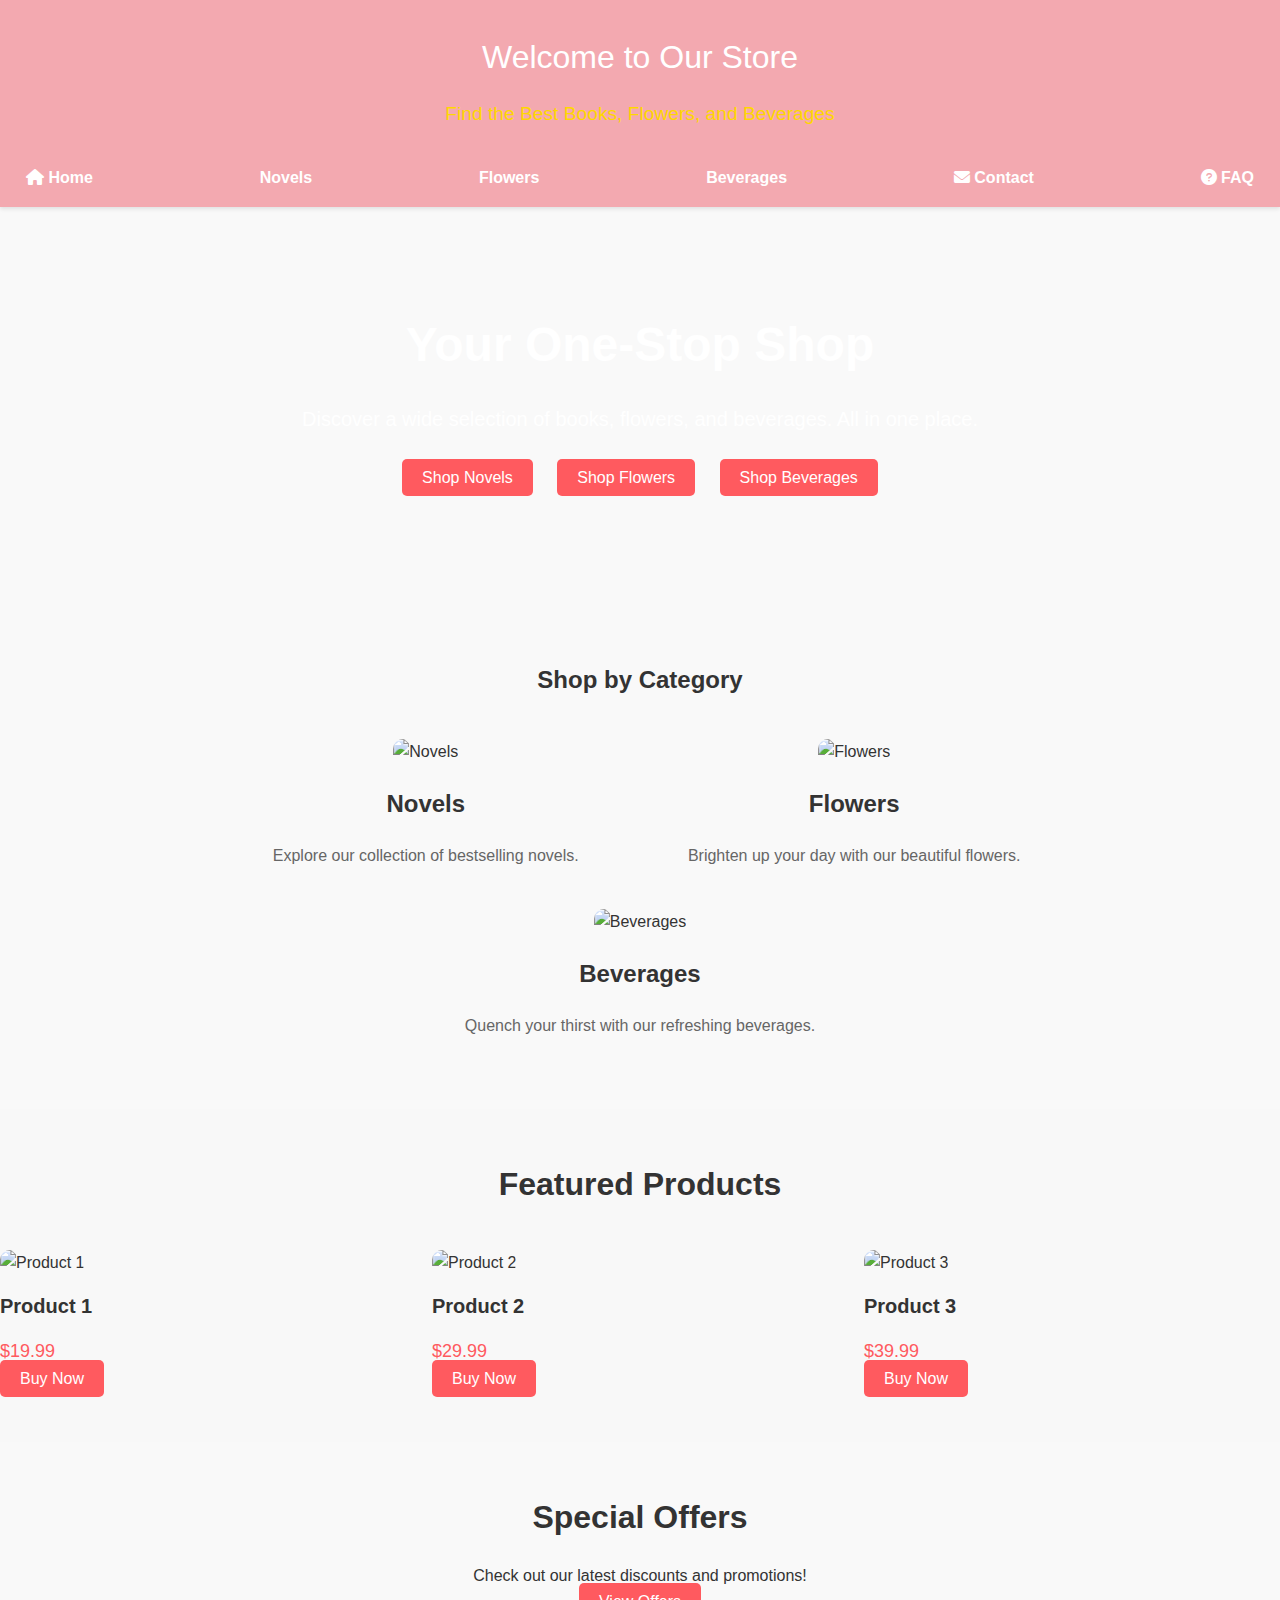
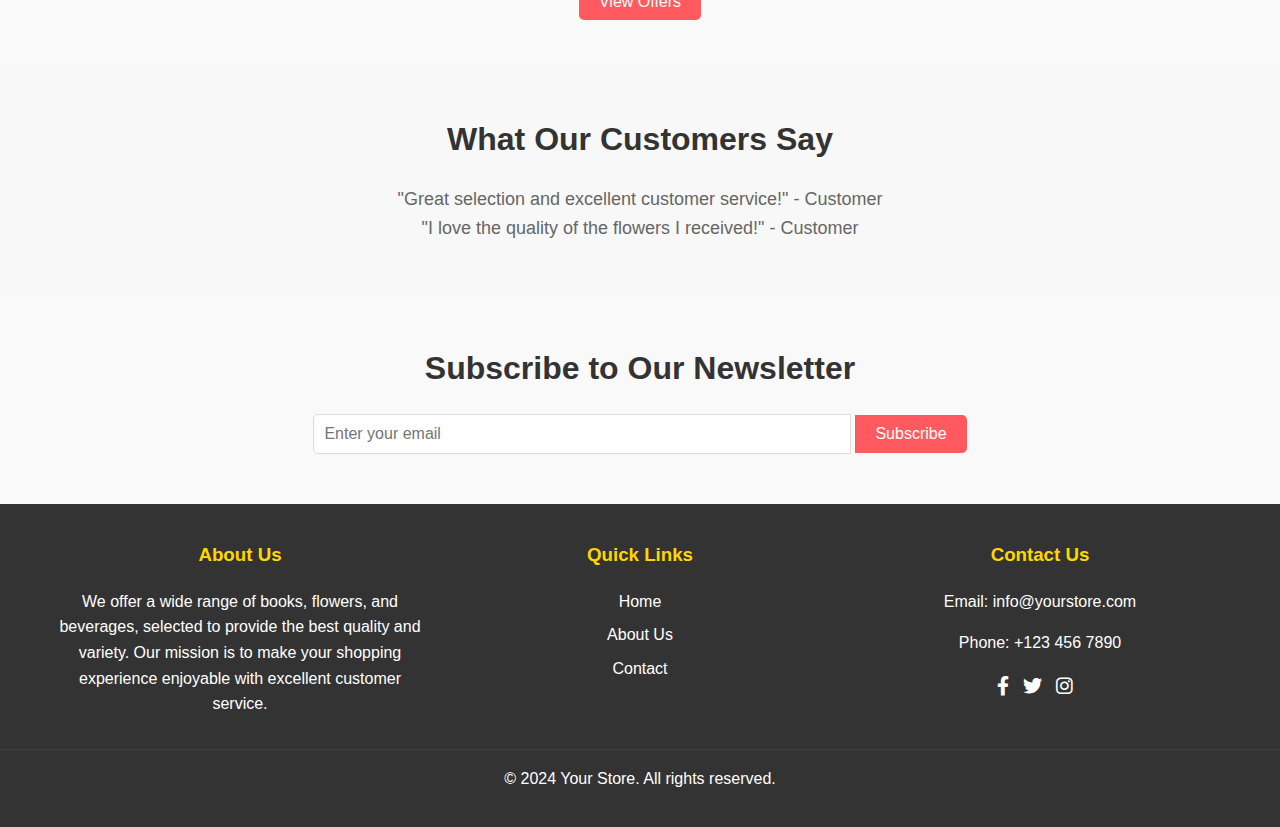
==== all files/index.html @ 9bd70ca5 "Add" ====
<!DOCTYPE html>
<html lang="en">

<head>
    <meta charset="UTF-8">
    <meta name="viewport" content="width=device-width, initial-scale=1.0">
    <title>Home - Your Store</title>
    <link rel="stylesheet" href="styles.css"> 
    <link rel="stylesheet" href="https://cdnjs.cloudflare.com/ajax/libs/font-awesome/6.0.0-beta3/css/all.min.css">

</head>

<body>

    <!-- Header and Navigation -->
    <header>
        <h1>Welcome to Our Store</h1>
        <h2>Find the Best Books, Flowers, and Beverages</h2><br>
        <nav>
            <ul>
                <li><a href="index.html" class="active"><i class="fas fa-home"></i> Home</a></li>
                <li><a href="novels.html">Novels</a></li>
                <li><a href="flowers.html">Flowers</a></li>
                <li><a href="beverages.html">Beverages</a></li>
                <li><a href="contact.html"><i class="fas fa-envelope"></i> Contact</a></li>
                <li><a href="faq.html"><i class="fas fa-question-circle"></i> FAQ</a></li>
            </ul>
        </nav>
    </header>

    <!-- Hero Section -->
    <section class="hero">
        <h1>Your One-Stop Shop</h1>
        <p>Discover a wide selection of books, flowers, and beverages. All in one place.</p>
        <a href="novels.html" class="btn">Shop Novels</a>
        <a href="flowers.html" class="btn">Shop Flowers</a>
        <a href="beverages.html" class="btn">Shop Beverages</a>
    </section>

    <!-- Categories Section -->
    <section class="categories">
        <h2>Shop by Category</h2>
        <div class="category">
            <a href="novels.html">
                <img src="novels-category.jpg" alt="Novels">
                <h2>Novels</h2>
                <p>Explore our collection of bestselling novels.</p>
            </a>
        </div>
        <div class="category">
            <a href="flowers.html">
                <img src="https://imgcdn.floweraura.com/white-lily-n-glass-vase-9893230fl-A_0.jpg?tr=w-266,dpr-1.5,q-70" alt="Flowers">
                <h2>Flowers</h2>
                <p>Brighten up your day with our beautiful flowers.</p>
            </a>
        </div>
        <div class="category">
            <a href="beverages.html">
                <img src="beverages-category.jpg" alt="Beverages">
                <h2>Beverages</h2>
                <p>Quench your thirst with our refreshing beverages.</p>
            </a>
        </div>
    </section>

    <!-- Featured Products Section -->
    <section class="featured-products">
        <h2>Featured Products</h2>
        <div class="product-grid">
            <div class="product-item">
                <img src="product1.jpg" alt="Product 1">
                <h3>Product 1</h3>
                <p>$19.99</p>
                <a href="#" class="btn">Buy Now</a>
            </div>
            <div class="product-item">
                <img src="product2.jpg" alt="Product 2">
                <h3>Product 2</h3>
                <p>$29.99</p>
                <a href="#" class="btn">Buy Now</a>
            </div>
            <div class="product-item">
                <img src="product3.jpg" alt="Product 3">
                <h3>Product 3</h3>
                <p>$39.99</p>
                <a href="#" class="btn">Buy Now</a>
            </div>
        </div>
    </section>

    <!-- Special Offers Section -->
    <section class="special-offers">
        <h2>Special Offers</h2>
        <p>Check out our latest discounts and promotions!</p>
        <a href="#" class="btn">View Offers</a>
    </section>

    <!-- Testimonials Section -->
    <section class="testimonials">
        <h2>What Our Customers Say</h2>
        <p>"Great selection and excellent customer service!" - Customer </p>
        <p>"I love the quality of the flowers I received!" - Customer </p>
    </section>

    <!-- Newsletter Section -->
    <section class="newsletter">
        <h2>Subscribe to Our Newsletter</h2>
        <form id='newsletter-form'>
            <input type="email" placeholder="Enter your email">
            <button type="submit">Subscribe</button>
        </form>
        <div id="thank-you-message" style="display: none;">Thank you for subscribing!</div>
    </section>

    <!-- Footer -->
    <footer>
        <div class="footer-content">
            <div class="footer-section about">
                <h3>About Us</h3>
                <p>We offer a wide range of books, flowers, and beverages, selected to provide the best quality and variety. Our mission is to make your shopping experience enjoyable with excellent customer service.</p>
            </div>
            <div class="footer-section links">
                <h3>Quick Links</h3>
                <ul>
                    <li><a href="index.html">Home</a></li>
                    <li><a href="about.html">About Us</a></li>
                    <li><a href="contact.html">Contact</a></li>
                </ul>
            </div>
            <div class="footer-section contact">
                <h3>Contact Us</h3>
                <p>Email: info@yourstore.com</p>
                <p>Phone: +123 456 7890</p>
                <div class="socials">
                    <a href="#"><i class="fab fa-facebook-f"></i></a>
                    <a href="#"><i class="fab fa-twitter"></i></a>
                    <a href="#"><i class="fab fa-instagram"></i></a>
                </div>
            </div>
        </div>
        <div class="footer-bottom">
            <p>&copy; 2024 Your Store. All rights reserved.</p>
        </div>
    </footer>
    <script src="script.js"></script>
</body>

</html>
---- all files/styles.css ----
/* General Styles */
* {
    margin: 0;
    padding: 0;
    box-sizing: border-box;
}

html {
    scroll-behavior: smooth;
}

body {
    font-family: 'Arial', sans-serif;
    line-height: 1.6;
    color: #333;
    margin: 0;
    padding: 0;
    transition: background 0.5s ease;
    background-color: #f9f9f9;
}

a {
    text-decoration: none;
    color: #333;
    transition: color 0.3s ease;
}

.container {
    display: grid;
    grid-template-columns: repeat(4, 1fr); /* 4 columns */
    gap: 1em;
    width: 100%;
    padding: 1em;
    box-sizing: border-box;
}

/* Header */
header {
    background: #f3a9b0;
    color: #fff;
    padding: 1em;
    text-align: center;
    box-shadow: 0 2px 4px rgba(0, 0, 0, 0.1);
}

header h1, header h2 {
    margin: 0.5em 0;
    font-weight: normal;
}

header h1 {
    font-size: 2em;
}

header h2 {
    font-size: 1.2em;
    color: #ffd700;
}

nav ul {
    list-style: none;
    padding: 0;
    margin: 0;
    display: flex;
    justify-content: space-between;
    flex-wrap: wrap;
}

nav ul li {
    margin: 0 10px;
}

nav ul li a {
    color: #fff;
    text-decoration: none;
    font-weight: bold;
    position: relative;
    display: flex;
    align-items: center;
    gap: 0.5em;
}

nav ul li a:hover {
    color: #ffd700;
}

nav ul li a::after {
    content: '';
    position: absolute;
    width: 0;
    height: 2px;
    bottom: 0;
    left: 0;
    background-color: #ffd700;
    transition: width 0.3s ease;
}

nav ul li a:hover::after {
    width: 100%;
}

/* Hero Section */
.hero {
    background-image: url('https://imgcdn.floweraura.com/white-lily-n-glass-vase-9893230fl-A_0.jpg?tr=w-266,dpr-1.5,q-70');
    background-size: cover;
    background-position: center;
    color: white;
    text-align: center;
    padding: 100px 20px;
    opacity: 1; 
    transform: translateY(0); 
}

.hero h1 {
    font-size: 48px;
    margin-bottom: 20px;
}

.hero p {
    font-size: 20px;
    margin-bottom: 30px;
}

.hero .btn {
    padding: 10px 20px;
    background-color: #ff5a5f;
    color: white;
    border: none;
    border-radius: 5px;
    cursor: pointer;
    margin: 10px;
}

.hero .btn:hover {
    background-color: #e14a4a;
}

/* Categories Section */
.categories {
    opacity: 1;
    transform: translateY(0); 
    padding: 50px 0;
    text-align: center;
}

.categories .category {
    opacity: 1;
    transform: translateY(0);
    margin: 20px;
    display: inline-block;
    vertical-align: top;
    width: 30%;
}

.categories img {
    width: 100%;
    height: auto;
    border-radius: 10px;
}

.categories h2 {
    font-size: 24px;
    margin: 20px 0;
}

.categories p {
    font-size: 16px;
    color: #666;
}

/* Featured Products */
.featured-products {
    opacity: 1; 
    transform: translateY(0); 
    padding: 50px 0;
    background-color: #f8f8f8;
}

.featured-products h2 {
    text-align: center;
    font-size: 32px;
    margin-bottom: 40px;
}

.product-grid {
    display: flex;
    justify-content: space-around;
    flex-wrap: wrap;
    gap: 1em;
}

.product-item {
    flex: 1 1 calc(25% - 1em);
    box-sizing: border-box;
}

.product-item img {
    width: 100%;
    height: auto;
    border-radius: 10px;
}

.product-item h3 {
    margin: 15px 0;
    font-size: 20px;
}

.product-item p {
    font-size: 18px;
    color: #ff5a5f;
}

.product-item .btn {
    background-color: #ff5a5f;
    padding: 10px 20px;
    border: none;
    color: white;
    border-radius: 5px;
    cursor: pointer;
    margin-top: 15px;
}

.product-item .btn:hover {
    background-color: #e14a4a;
}

/* Filters Section */
#filters {
    display: flex;
    flex-wrap: wrap;
    gap: 1em;
    padding: 1em;
    background: #fff;
    border-radius: 10px;
    box-shadow: 0 4px 8px rgba(0, 0, 0, 0.1);
    margin-bottom: 1em;
}

#filters h3 {
    flex-basis: 100%;
    font-size: 1.4em;
    color: #f3a9b0;
    font-weight: bold;
    margin-bottom: 1em;
    border-bottom: 2px solid #f3a9b0;
    padding-bottom: 0.5em;
}

#filters label {
    display: flex;
    align-items: center;
    margin-right: 0.25em; /* Reduced margin to decrease gap */
    font-size: 1em;
    color: #333;
    padding: 0.25em 0; /* Reduced padding for tighter spacing */
    flex: 1;
}

#filters label i {
    margin-right: 0.5em;
    color: #f3a9b0;
}

#filters select {
    padding: 0.5em;
    border: 1px solid #ddd;
    border-radius: 5px;
    font-size: 1em;
    transition: border-color 0.3s ease;
    flex: 2;
    min-width: 150px; /* Minimum width for dropdowns */
}

#filters select:focus {
    border-color: #f3a9b0;
    outline: none;
}

#filters button {
    background-color: #f3a9b0;
    color: #fff;
    border: none;
    padding: 0.5em 1em;
    font-size: 1em;
    border-radius: 5px;
    cursor: pointer;
    transition: background-color 0.3s ease, transform 0.3s ease;
    align-self: center;
    margin-top: 1em; /* Space above button */
}

#filters button:hover {
    background-color: #e14a4a;
    transform: scale(1.05);
}


/* Main Content Area */
main {
    display: flex;
    flex-wrap: wrap;
    padding: 1em;
    gap: 1em;
}

#products {
    flex: 3;
    display: flex;
    flex-wrap: wrap;
    gap: 1em;
}

.container {
    display: grid;
    grid-template-columns: repeat(4, 1fr);
    gap: 1em;
    width: 100%;
    padding: 1em;
    box-sizing: border-box;
    column-count: 4;
    column-gap: 1em;
    
}

/* Item */
.item {
    flex: 1 1 calc(20% - 1em); /* 4 items per row with reduced size */
    margin: 0.5em;
    box-sizing: border-box;
    background: #fff;
    border: 1px solid #ddd;
    border-radius: 8px;
    padding: 0.75em; /* Reduced padding for smaller size */
    display: flex;
    flex-direction: column;
    justify-content: space-between;
    align-items: center;
    box-shadow: 0 0 10px rgba(0, 0, 0, 0.1);
    transition: transform 0.3s ease, box-shadow 0.3s ease;
    break-inside: avoid;
    margin-bottom: 1em;
}

.item img {
    width: 100%;
    height: auto;
    aspect-ratio: 1/1;
    max-height: 200px; /* Reduced max height */
    border-radius: 10px;
    object-fit: contain;
    transition: transform 0.5s ease;
    margin-bottom: 0.75em; /* Reduced margin for a tighter look */
}

.item h4 {
    margin: 0 0 0.5em;
    font-size: 1.1em; /* Slightly smaller font */
    color: #333;
    text-align: center;
}

.item p {
    margin: 0;
    color: #666;
    font-size: 0.85em; /* Slightly smaller font */
    line-height: 1.4;
    text-align: center;
}


/* Special Offers Section */
.special-offers {
    opacity: 1; 
    transform: translateY(0); 
    padding: 50px 0;
    text-align: center;
}

.special-offers h2 {
    font-size: 32px;
    margin-bottom: 20px;
}

.special-offers .btn {
    padding: 10px 20px;
    background-color: #ff5a5f;
    color: white;
    border: none;
    border-radius: 5px;
    cursor: pointer;
}

.special-offers .btn:hover {
    background-color: #e14a4a;
}

/* Testimonials Section */
.testimonials {
    opacity: 1; 
    transform: translateY(0); 
    padding: 50px 0;
    background-color: #f8f8f8;
    text-align: center;
}

.testimonials h2 {
    font-size: 32px;
    margin-bottom: 20px;
}

.testimonials p {
    font-size: 18px;
    color: #666;
}

/* Newsletter Section */
.newsletter {
    opacity: 1; 
    transform: translateY(0); 
    padding: 50px 0;
    text-align: center;
}

.newsletter h2 {
    font-size: 32px;
    margin-bottom: 20px;
}

.newsletter form {
    display: inline-block;
    width: 60%;
}

.newsletter input[type="email"] {
    width: 70%;
    padding: 10px;
    font-size: 16px;
    border: 1px solid #ddd;
    border-radius: 5px 0 0 5px;
    outline: none;
}

.newsletter button {
    padding: 10px 20px;
    background-color: #ff5a5f;
    color: white;
    border: none;
    border-radius: 0 5px 5px 0;
    cursor: pointer;
}

.newsletter button:hover {
    background-color: #e14a4a;
}

/* Footer */
footer {
    padding: 20px 0;
    background-color: #333;
    color: white;
    text-align: center;
}

.footer-content {
    max-width: 1200px;
    margin: 0 auto;
    display: flex;
    justify-content: space-between;
    flex-wrap: wrap;
}

.footer-section {
    flex: 1;
    padding: 1em;
    min-width: 200px;
}

.footer-section h3 {
    margin-bottom: 1em;
    color: #ffd700;
}

.footer-section p, .footer-section ul {
    margin-bottom: 1em;
}

.footer-section ul {
    list-style: none;
    padding: 0;
}

.footer-section ul li {
    margin-bottom: 0.5em;
}

.footer-section ul li a {
    color: #fff;
    text-decoration: none;
}

.footer-section ul li a:hover {
    color: #ffd700;
}

.footer-section .socials a {
    margin-right: 10px;
    color: #fff;
    font-size: 1.2em;
    text-decoration: none;
}

.footer-section .socials a:hover {
    color: #ffd700;
}

.footer-bottom {
    text-align: center;
    padding: 1em 0;
    border-top: 1px solid #444;
}

nav ul li a, .footer-section ul li a {
    position: relative;
    display: inline-block;
    color: #fff;
    text-decoration: none;
}

nav ul li a::after, .footer-section ul li a::after {
    content: '';
    position: absolute;
    width: 0;
    height: 2px;
    bottom: 0;
    left: 0;
    background-color: #ffd700;
    transition: width 0.3s ease;
}

nav ul li a:hover::after, .footer-section ul li a:hover::after {
    width: 100%;
}

/* Buttons */
button {
    background-color: #f3a9b0;
    color: #fff;
    border: none;
    padding: 10px 20px;
    font-size: 1em;
    border-radius: 5px;
    cursor: pointer;
    transition: background-color 0.3s ease, transform 0.3s ease;
}

button:hover {
    background-color: #ff6f78;
    transform: scale(1.05);
}

/* Animations */
section {
    opacity: 0;
    transform: translateY(20px);
    transition: opacity 0.6s ease, transform 0.6s ease;
}

section.visible {
    opacity: 1;
    transform: translateY(0);
}

/* Responsive Styles */
@media (max-width: 1200px) {
    .container {
        grid-template-columns: repeat(3, 1fr);
    }
    
}

@media (max-width: 768px) {
    .container {
        grid-template-columns: repeat(2, 1fr);
        gap: 1em;
    }

    nav ul {
        flex-direction: column;
        align-items: center;
    }
}

@media (max-width: 480px) {
    .container {
        grid-template-columns: 1fr;
    }

    .item h4 {
        font-size: 1em;
    }

    .item p {
        font-size: 0.85em;
    }
}
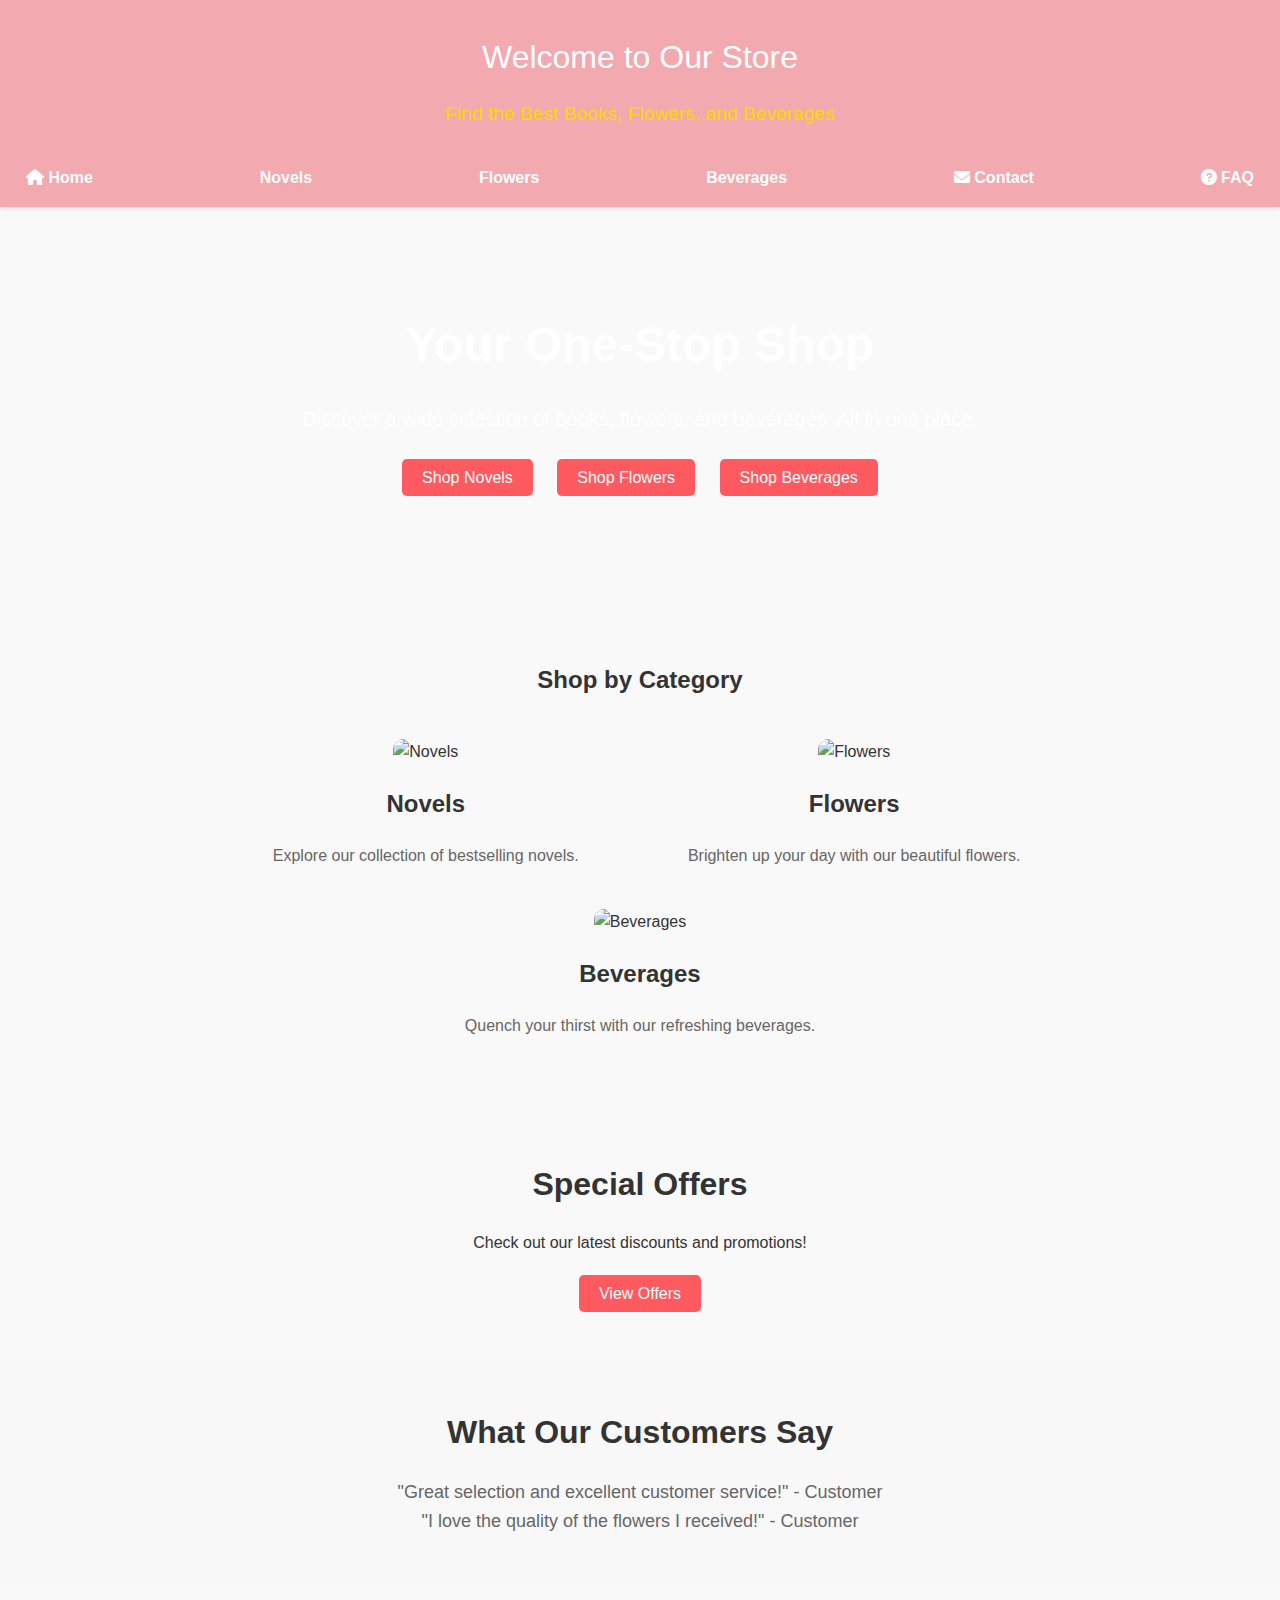
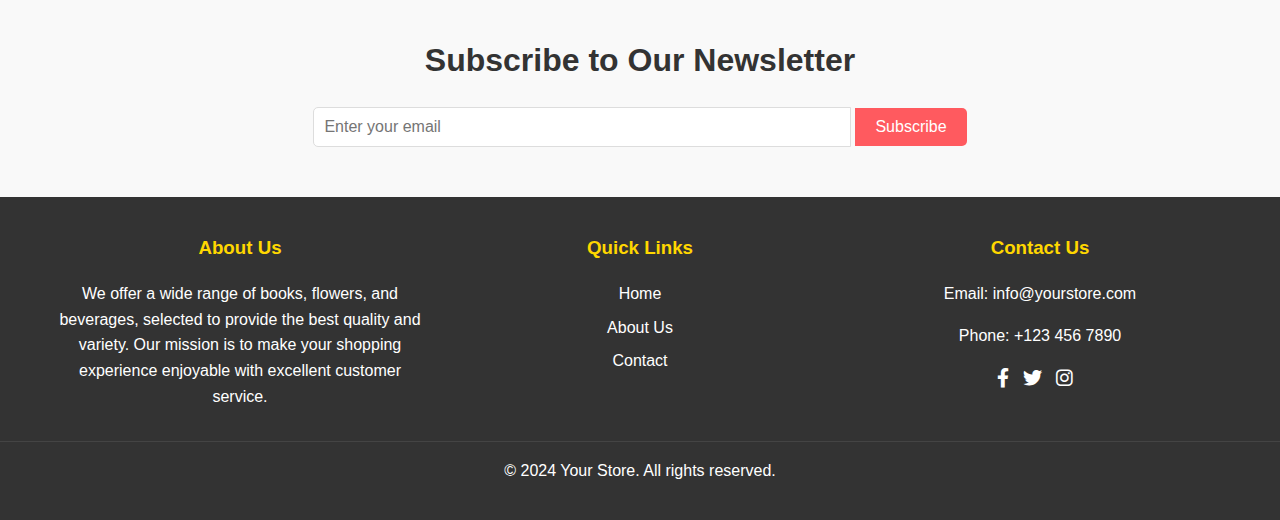
==== commit 5584c9be: "Add" ====
--- a/all files/index.html
+++ b/all files/index.html
@@ -42,56 +42,32 @@
         <h2>Shop by Category</h2>
         <div class="category">
             <a href="novels.html">
-                <img src="novels-category.jpg" alt="Novels">
+                <img src="https://imgs.search.brave.com/oM7v9OOAXBefRO78kYFK7qgFYH1Xz8N_qPFrFNnErSM/rs:fit:860:0:0:0/g:ce/aHR0cHM6Ly93YWxs/cGFwZXJjYXZlLmNv/bS93cC93cDgwMTMy/MDMuanBn" alt="Novels">
                 <h2>Novels</h2>
                 <p>Explore our collection of bestselling novels.</p>
             </a>
         </div>
         <div class="category">
             <a href="flowers.html">
-                <img src="https://imgcdn.floweraura.com/white-lily-n-glass-vase-9893230fl-A_0.jpg?tr=w-266,dpr-1.5,q-70" alt="Flowers">
+                <img src="https://imgs.search.brave.com/wgmxXvGy-C4ffyKrhkjX36gFk0co5tHwsC8id9w0O08/rs:fit:860:0:0:0/g:ce/aHR0cHM6Ly93YWxs/cGFwZXJjYXZlLmNv/bS93cC9FaU9vb3ly/LmpwZw" alt="Flowers">
                 <h2>Flowers</h2>
                 <p>Brighten up your day with our beautiful flowers.</p>
             </a>
         </div>
         <div class="category">
             <a href="beverages.html">
-                <img src="beverages-category.jpg" alt="Beverages">
+                <img src="https://imgs.search.brave.com/Nfsvr3lAgJIq_osbZMTVgoFA8FGln5afLaU62JI1zc0/rs:fit:860:0:0:0/g:ce/aHR0cHM6Ly93YWxs/cGFwZXJzLmNvbS9p/bWFnZXMvZmVhdHVy/ZWQvYmlydGhkYXkt/Y2FrZS1icHlycXF4/bjQzd2d2c2VyLmpw/Zw" alt="Beverages">
                 <h2>Beverages</h2>
                 <p>Quench your thirst with our refreshing beverages.</p>
             </a>
         </div>
     </section>
 
-    <!-- Featured Products Section -->
-    <section class="featured-products">
-        <h2>Featured Products</h2>
-        <div class="product-grid">
-            <div class="product-item">
-                <img src="product1.jpg" alt="Product 1">
-                <h3>Product 1</h3>
-                <p>$19.99</p>
-                <a href="#" class="btn">Buy Now</a>
-            </div>
-            <div class="product-item">
-                <img src="product2.jpg" alt="Product 2">
-                <h3>Product 2</h3>
-                <p>$29.99</p>
-                <a href="#" class="btn">Buy Now</a>
-            </div>
-            <div class="product-item">
-                <img src="product3.jpg" alt="Product 3">
-                <h3>Product 3</h3>
-                <p>$39.99</p>
-                <a href="#" class="btn">Buy Now</a>
-            </div>
-        </div>
-    </section>
 
     <!-- Special Offers Section -->
     <section class="special-offers">
         <h2>Special Offers</h2>
-        <p>Check out our latest discounts and promotions!</p>
+        <p>Check out our latest discounts and promotions!</p><br>
         <a href="#" class="btn">View Offers</a>
     </section>
 
@@ -145,4 +121,4 @@
     <script src="script.js"></script>
 </body>
 
-</html>
+</html>--- a/all files/styles.css
+++ b/all files/styles.css
@@ -153,8 +153,8 @@
 }
 
 .categories img {
-    width: 100%;
-    height: auto;
+    width: 450px;
+    height: 300px;
     border-radius: 10px;
 }
 
@@ -168,61 +168,8 @@
     color: #666;
 }
 
-/* Featured Products */
-.featured-products {
-    opacity: 1; 
-    transform: translateY(0); 
-    padding: 50px 0;
-    background-color: #f8f8f8;
-}
-
-.featured-products h2 {
-    text-align: center;
-    font-size: 32px;
-    margin-bottom: 40px;
-}
-
-.product-grid {
-    display: flex;
-    justify-content: space-around;
-    flex-wrap: wrap;
-    gap: 1em;
-}
-
-.product-item {
-    flex: 1 1 calc(25% - 1em);
-    box-sizing: border-box;
-}
-
-.product-item img {
-    width: 100%;
-    height: auto;
-    border-radius: 10px;
-}
-
-.product-item h3 {
-    margin: 15px 0;
-    font-size: 20px;
-}
-
-.product-item p {
-    font-size: 18px;
-    color: #ff5a5f;
-}
-
-.product-item .btn {
-    background-color: #ff5a5f;
-    padding: 10px 20px;
-    border: none;
-    color: white;
-    border-radius: 5px;
-    cursor: pointer;
-    margin-top: 15px;
-}
-
-.product-item .btn:hover {
-    background-color: #e14a4a;
-}
+
+
 
 /* Filters Section */
 #filters {
@@ -602,4 +549,4 @@
     .item p {
         font-size: 0.85em;
     }
-}
+}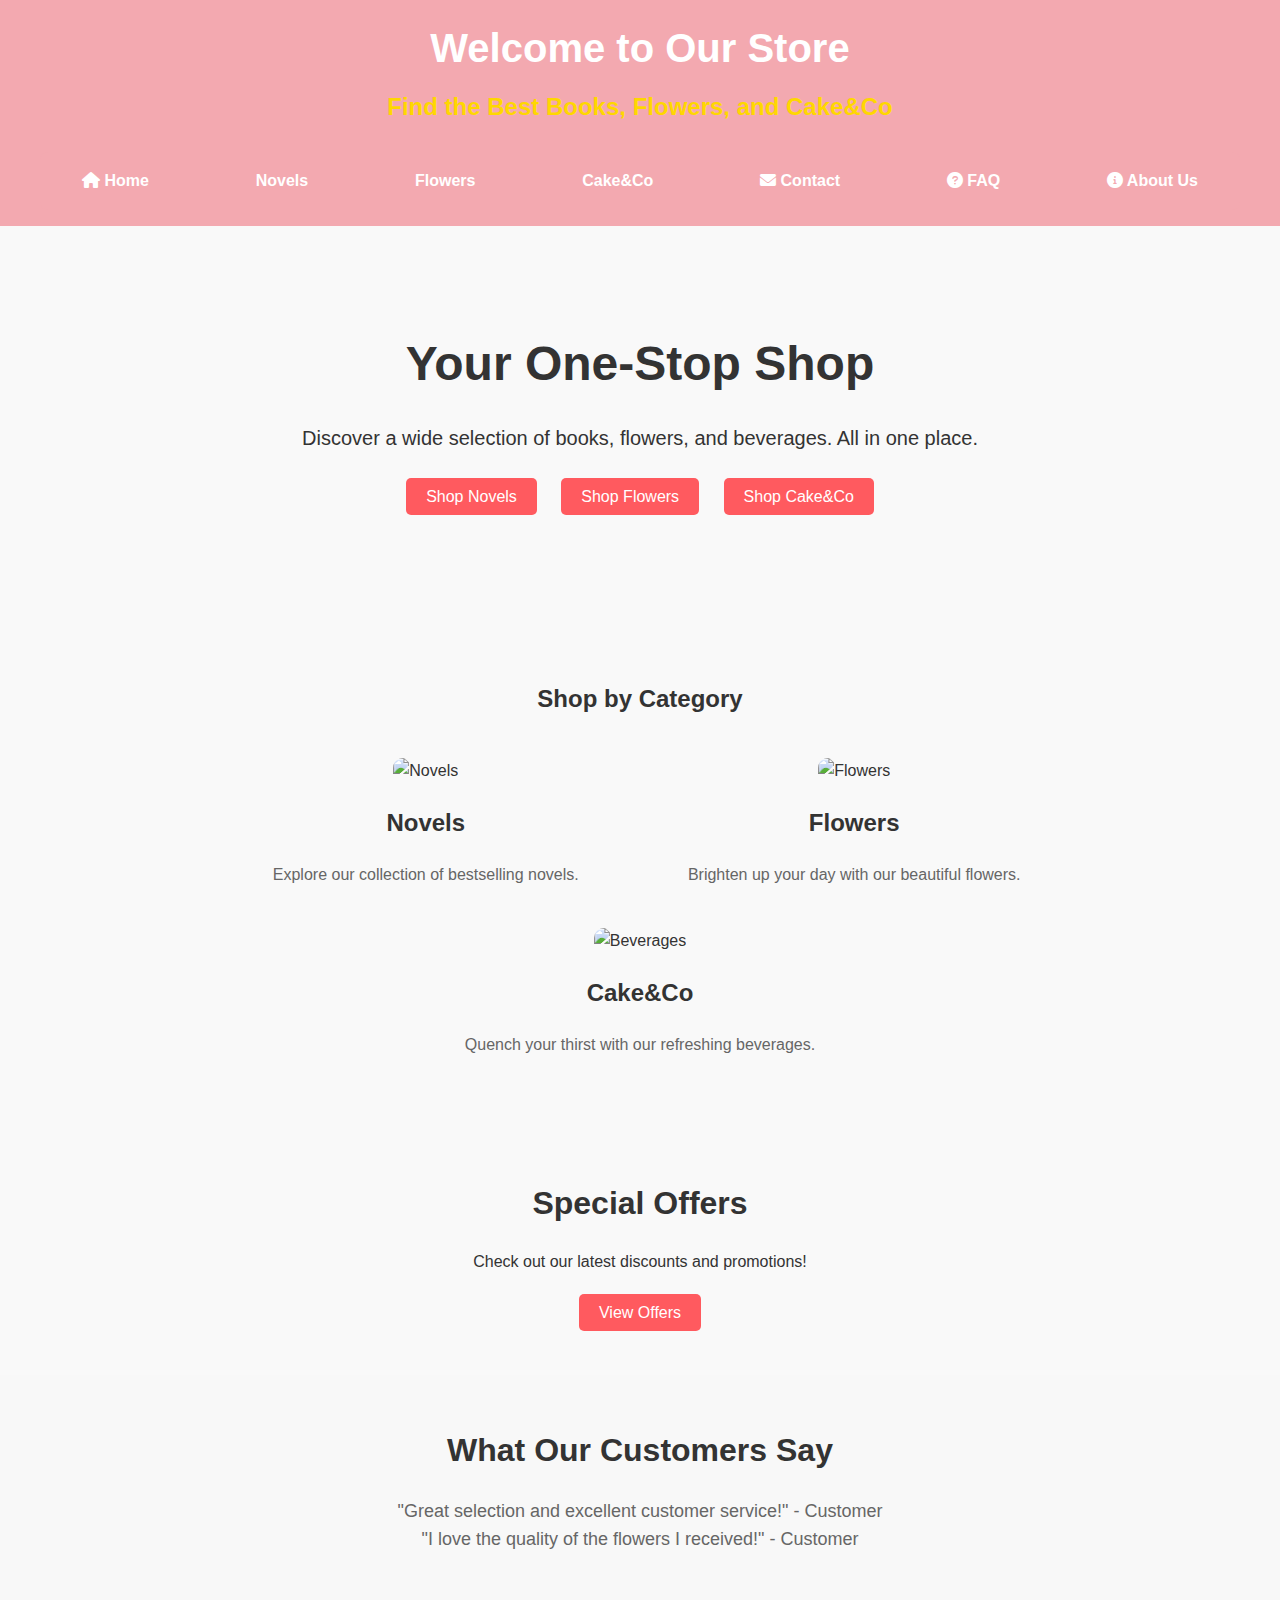
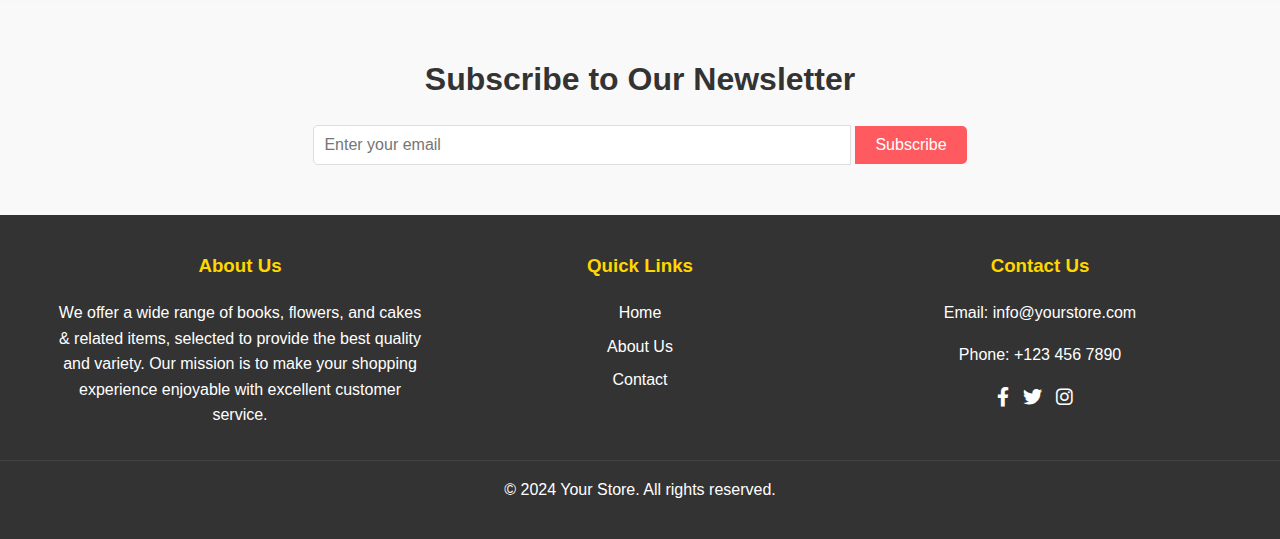
==== commit 040d5ace: "add" ====
--- a/all files/index.html
+++ b/all files/index.html
@@ -15,15 +15,16 @@
     <!-- Header and Navigation -->
     <header>
         <h1>Welcome to Our Store</h1>
-        <h2>Find the Best Books, Flowers, and Beverages</h2><br>
+        <h2>Find the Best Books, Flowers, and Cake&Co</h2><br>
         <nav>
             <ul>
                 <li><a href="index.html" class="active"><i class="fas fa-home"></i> Home</a></li>
-                <li><a href="novels.html">Novels</a></li>
+                <li><a href="novels.html" >Novels</a></li>
                 <li><a href="flowers.html">Flowers</a></li>
-                <li><a href="beverages.html">Beverages</a></li>
+                <li><a href="cake&co.html">Cake&Co</a></li>
                 <li><a href="contact.html"><i class="fas fa-envelope"></i> Contact</a></li>
                 <li><a href="faq.html"><i class="fas fa-question-circle"></i> FAQ</a></li>
+                <li><a href="about.html"><i class="fas fa-info-circle"></i> About Us</a></li>
             </ul>
         </nav>
     </header>
@@ -34,7 +35,7 @@
         <p>Discover a wide selection of books, flowers, and beverages. All in one place.</p>
         <a href="novels.html" class="btn">Shop Novels</a>
         <a href="flowers.html" class="btn">Shop Flowers</a>
-        <a href="beverages.html" class="btn">Shop Beverages</a>
+        <a href="cake&co.html" class="btn">Shop Cake&Co</a>
     </section>
 
     <!-- Categories Section -->
@@ -42,33 +43,33 @@
         <h2>Shop by Category</h2>
         <div class="category">
             <a href="novels.html">
-                <img src="https://imgs.search.brave.com/oM7v9OOAXBefRO78kYFK7qgFYH1Xz8N_qPFrFNnErSM/rs:fit:860:0:0:0/g:ce/aHR0cHM6Ly93YWxs/cGFwZXJjYXZlLmNv/bS93cC93cDgwMTMy/MDMuanBn" alt="Novels">
+                <img src="https://imgs.search.brave.com/2iuZiAg2iIrP-4RycNOrfyLit8NJit3cyKvOUvdHf9k/rs:fit:860:0:0:0/g:ce/aHR0cHM6Ly9tZWRp/YS5pc3RvY2twaG90/by5jb20vaWQvOTQ5/MTE4MDY4L3Bob3Rv/L2Jvb2tzLmpwZz9z/PTYxMng2MTImdz0w/Jms9MjAmYz0xdmJS/SGFBX2FPbDl0TEl5/NlAyVUFOcVEyN0tR/X2dTRi1CSDBzVWpR/NzMwPQ" alt="Novels">
                 <h2>Novels</h2>
                 <p>Explore our collection of bestselling novels.</p>
             </a>
         </div>
         <div class="category">
             <a href="flowers.html">
-                <img src="https://imgs.search.brave.com/wgmxXvGy-C4ffyKrhkjX36gFk0co5tHwsC8id9w0O08/rs:fit:860:0:0:0/g:ce/aHR0cHM6Ly93YWxs/cGFwZXJjYXZlLmNv/bS93cC9FaU9vb3ly/LmpwZw" alt="Flowers">
+                <img src="https://imgs.search.brave.com/_iKGARZjZTR_FJ-XgjvJgLK7Dv60tvZalajmdZmASLo/rs:fit:860:0:0:0/g:ce/aHR0cHM6Ly90aHVt/YnMuZHJlYW1zdGlt/ZS5jb20vYi9yZWQt/cm9zZS1mbG93ZXIt/Ym91cXVldC1waW5r/LXJvc2VzLWxvdmUt/d29vZGVuLXRhYmxl/LW5hdHVyZS1iYWNr/Z3JvdW5kLXZhbGVu/dGluZXMtZGF5LWxv/dmVyLWNvbmNlcHQt/MTM1NDY0ODUxLmpw/Zw" alt="Flowers">
                 <h2>Flowers</h2>
                 <p>Brighten up your day with our beautiful flowers.</p>
             </a>
         </div>
         <div class="category">
-            <a href="beverages.html">
+            <a href="cake&co.html">
                 <img src="https://imgs.search.brave.com/Nfsvr3lAgJIq_osbZMTVgoFA8FGln5afLaU62JI1zc0/rs:fit:860:0:0:0/g:ce/aHR0cHM6Ly93YWxs/cGFwZXJzLmNvbS9p/bWFnZXMvZmVhdHVy/ZWQvYmlydGhkYXkt/Y2FrZS1icHlycXF4/bjQzd2d2c2VyLmpw/Zw" alt="Beverages">
-                <h2>Beverages</h2>
+                <h2>Cake&Co</h2>
                 <p>Quench your thirst with our refreshing beverages.</p>
             </a>
         </div>
     </section>
-
-
+    
+    
     <!-- Special Offers Section -->
     <section class="special-offers">
         <h2>Special Offers</h2>
         <p>Check out our latest discounts and promotions!</p><br>
-        <a href="#" class="btn">View Offers</a>
+        <a href="offers.html" class="btn">View Offers</a>
     </section>
 
     <!-- Testimonials Section -->
@@ -93,7 +94,7 @@
         <div class="footer-content">
             <div class="footer-section about">
                 <h3>About Us</h3>
-                <p>We offer a wide range of books, flowers, and beverages, selected to provide the best quality and variety. Our mission is to make your shopping experience enjoyable with excellent customer service.</p>
+                <p>We offer a wide range of books, flowers, and cakes & related items, selected to provide the best quality and variety. Our mission is to make your shopping experience enjoyable with excellent customer service.</p>
             </div>
             <div class="footer-section links">
                 <h3>Quick Links</h3>
--- a/all files/styles.css
+++ b/all files/styles.css
@@ -38,23 +38,16 @@
 header {
     background: #f3a9b0;
     color: #fff;
-    padding: 1em;
-    text-align: center;
-    box-shadow: 0 2px 4px rgba(0, 0, 0, 0.1);
-}
-
-header h1, header h2 {
-    margin: 0.5em 0;
-    font-weight: normal;
-}
-
-header h1 {
-    font-size: 2em;
-}
-
-header h2 {
-    font-size: 1.2em;
-    color: #ffd700;
+    padding: 1em 2em;
+    text-align: center;
+}
+
+header nav {
+    max-width: 1200px;
+    margin: 0 auto;
+    padding: 0.5em 1em;
+    background-color: #f3a9b0;
+    border-radius: 8px;
 }
 
 nav ul {
@@ -78,47 +71,53 @@
     display: flex;
     align-items: center;
     gap: 0.5em;
+    padding: 0.5em 1em;
+    border-radius: 4px;
 }
 
 nav ul li a:hover {
+    background-color: #ffd700;
+    color: #f3a9b0;
+}
+
+.header-content {
+    margin-top: 1em;
+}
+
+header h1 {
+    font-size: 2.5em;
+    margin-bottom: 0.2em;
+    
+}
+
+header h2 {
+    font-size: 1.5em;
     color: #ffd700;
 }
-
-nav ul li a::after {
-    content: '';
-    position: absolute;
-    width: 0;
-    height: 2px;
-    bottom: 0;
-    left: 0;
-    background-color: #ffd700;
-    transition: width 0.3s ease;
-}
-
-nav ul li a:hover::after {
-    width: 100%;
-}
-
 /* Hero Section */
+
 .hero {
-    background-image: url('https://imgcdn.floweraura.com/white-lily-n-glass-vase-9893230fl-A_0.jpg?tr=w-266,dpr-1.5,q-70');
+    
     background-size: cover;
     background-position: center;
-    color: white;
+    color: azure;
     text-align: center;
     padding: 100px 20px;
     opacity: 1; 
-    transform: translateY(0); 
+    transform: translateY(0);
+    border-radius: 5px; 
 }
 
 .hero h1 {
     font-size: 48px;
     margin-bottom: 20px;
+    color: #333;
 }
 
 .hero p {
     font-size: 20px;
     margin-bottom: 30px;
+    color: #333;
 }
 
 .hero .btn {
@@ -129,6 +128,7 @@
     border-radius: 5px;
     cursor: pointer;
     margin: 10px;
+    
 }
 
 .hero .btn:hover {
@@ -530,6 +530,10 @@
         grid-template-columns: repeat(2, 1fr);
         gap: 1em;
     }
+    .offer-collection {
+        flex-direction: column;
+        align-items: center;
+    }
 
     nav ul {
         flex-direction: column;
